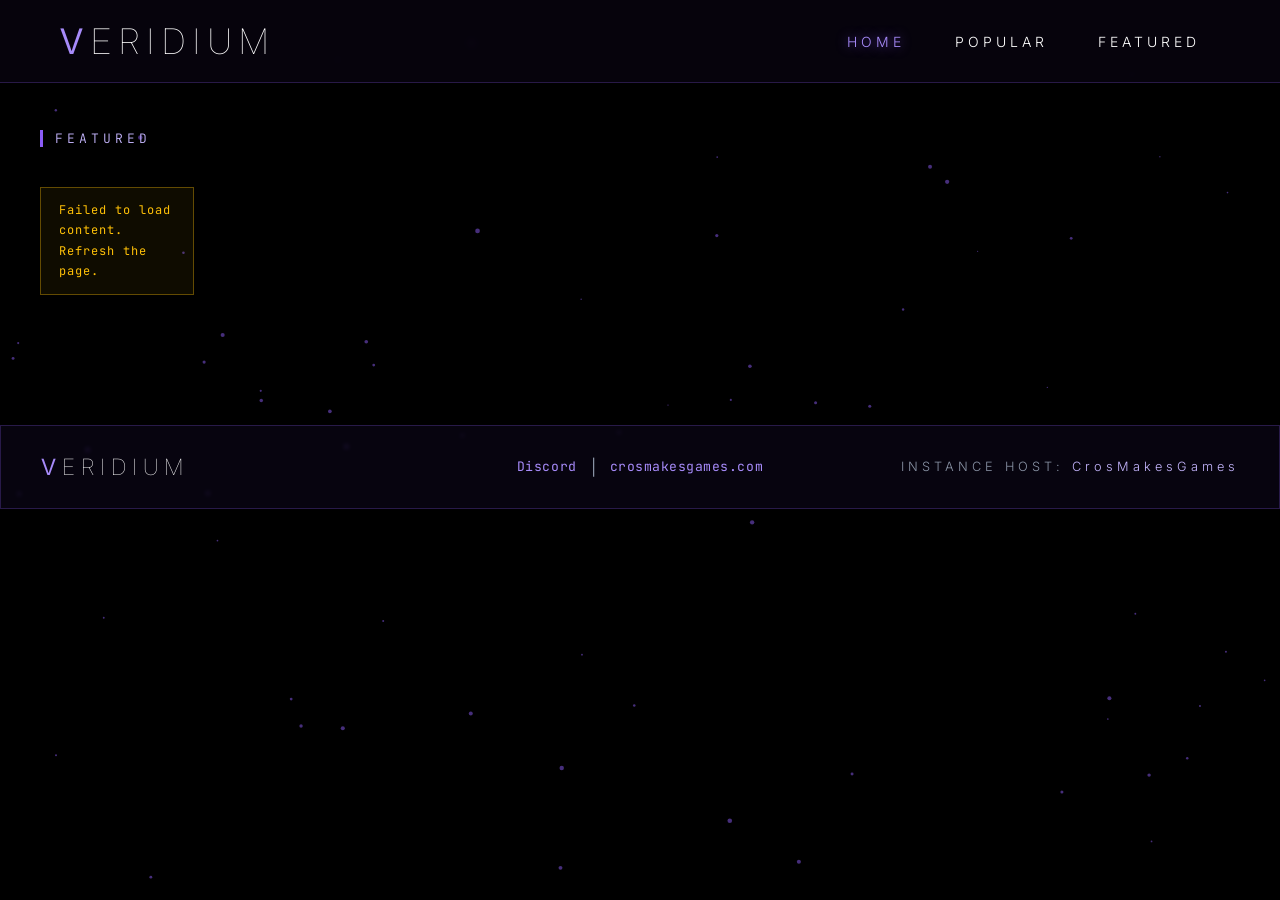
==== index.html @ ff347609 "Add files via upload" ====
<!DOCTYPE html>
<html lang="en">
<head>
    <meta charset="UTF-8" />
    <meta name="viewport" content="width=device-width, initial-scale=1.0">
    <title>Veridium</title>
    <link rel="icon" href="data:image/svg+xml,%3Csvg xmlns='http://www.w3.org/2000/svg' viewBox='0 0 32 32'%3E%3Crect width='32' height='32' fill='%23000'/%3E%3Cpath d='M8 6 L16 26 L24 6 L20 6 L16 17 L12 6 Z' fill='%238B5CF6'/%3E%3C/svg%3E">
    <link href="https://fonts.googleapis.com/css2?family=Inter:wght@100;300;400;600&family=JetBrains+Mono:wght@300;700&display=swap" rel="stylesheet">
    <link rel="stylesheet" href="style.css">
    <script src="instance-host-data.js"></script>
    <script src="servers.js"></script>
</head>
<body data-page="home">

<canvas id="particle-canvas"></canvas>

<div id="site-content">

    <nav class="hud-nav">
        <a class="nav-logo" href="index.html"><span>V</span>ERIDIUM</a>
        <div class="nav-right">
            <a class="nav-item active" href="index.html">HOME</a>
            <a class="nav-item" href="popular.html">POPULAR</a>
            <a class="nav-item" href="featured.html">FEATURED</a>
        </div>
    </nav>

    <div class="content-container">

        <section id="continue-watching-section" class="content-section" style="display:none">
            <h2 class="section-heading">CONTINUE WATCHING</h2>
            <div id="continue-watching-grid" class="tv-grid"></div>
        </section>

        <section id="recommended-section" class="content-section" style="display:none">
            <h2 class="section-heading">RECOMMENDED</h2>
            <div id="recommended-home-grid" class="tv-grid"></div>
        </section>

        <section id="featured-section" class="content-section">
            <h2 class="section-heading">FEATURED</h2>
            <div id="featured-grid" class="tv-grid"></div>
        </section>

    </div>

    <footer class="site-footer">
        <div class="site-footer-inner">
            <div class="site-footer-brand">
                <div class="footer-logo"><span>V</span>ERIDIUM</div>
            </div>
            <div class="site-footer-links" id="footer-links"></div>
            <div class="instance-host">
                INSTANCE HOST: <span>CrosMakesGames</span>
            </div>
        </div>
    </footer>

</div>

<script src="app.js"></script>
</body>
</html>
---- style.css ----
:root {
    --purple: #8B5CF6;
    --purple-rgb: 139, 92, 246;
    --purple-deep: #6D28D9;
    --purple-bright: #A78BFA;
    --purple-neon: #C4B5FD;
    --bg-dark: #000000;
    --text-grey: #8a94a6;
    --warning-gold: #FFC107;
    --panel: rgba(10, 6, 20, 0.75);
    --line: rgba(var(--purple-rgb), 0.25);
}

* { box-sizing: border-box; }

body {
    margin: 0;
    background-color: var(--bg-dark);
    font-family: 'Inter', sans-serif;
    color: white;
    overflow-x: hidden;
    overflow-y: scroll;
    scroll-behavior: smooth;
}

::selection { background: var(--purple); color: #fff; }

#particle-canvas {
    position: fixed;
    top: 0;
    left: 0;
    width: 100%;
    height: 100%;
    z-index: 0;
    pointer-events: none;
}

#site-content { position: relative; z-index: 1; }

.hud-nav {
    display: flex;
    justify-content: space-between;
    align-items: center;
    padding: 20px 60px;
    background: rgba(8, 4, 16, 0.8);
    border-bottom: 1px solid var(--line);
    position: fixed;
    top: 0;
    left: 0;
    right: 0;
    z-index: 100;
    backdrop-filter: blur(5px);
}

.nav-logo {
    font-size: 2.2rem;
    font-weight: 100;
    letter-spacing: 8px;
    text-decoration: none;
    color: white;
    transition: 0.4s ease;
}
.nav-logo span { color: var(--purple-bright); font-weight: 400; }
.nav-logo:hover { text-shadow: 0 0 15px var(--purple); cursor: pointer; }

.nav-right { display: flex; align-items: center; gap: 10px; }

.nav-item {
    text-decoration: none;
    color: white;
    font-size: 14px;
    font-weight: 300;
    letter-spacing: 4px;
    transition: 0.3s;
    padding: 10px 20px;
    cursor: pointer;
}
.nav-item:hover { color: var(--purple-neon); }
.nav-item.active { color: var(--purple-bright); text-shadow: 0 0 12px rgba(var(--purple-rgb), 0.8); }

.content-container {
    max-width: 1400px;
    margin: 130px auto 0;
    padding: 0 40px 40px;
}

.page-title {
    font-weight: 300;
    letter-spacing: 4px;
    border-bottom: 1px solid var(--line);
    padding-bottom: 10px;
    margin-top: 20px;
    text-transform: uppercase;
}

.section-title {
    font-weight: 300;
    letter-spacing: 4px;
    border-bottom: 1px solid var(--line);
    padding-bottom: 10px;
    margin-top: 40px;
    text-transform: uppercase;
    color: white;
}

.hero-banner {
    position: relative;
    min-height: 65vh;
    display: flex;
    align-items: flex-end;
    overflow: hidden;
    border: 1px solid var(--line);
}

.hero-bg {
    position: absolute;
    inset: 0;
    background-size: cover;
    background-position: center top;
    filter: brightness(0.75);
    z-index: 0;
}

.hero-fade {
    position: absolute;
    inset: 0;
    background: linear-gradient(to top, #000 5%, rgba(0,0,0,0.55) 45%, rgba(0,0,0,0.15) 100%);
    z-index: 1;
}

.hero-content {
    position: relative;
    z-index: 2;
    padding: 40px;
    max-width: 720px;
}

.hero-tag {
    color: var(--purple-neon);
    font-family: 'JetBrains Mono', monospace;
    margin-bottom: 5px;
    text-transform: uppercase;
    letter-spacing: 2px;
    font-size: 0.85rem;
}

.hero-title {
    font-size: 3.2rem;
    font-weight: 400;
    margin: 0 0 10px;
    line-height: 1.1;
    text-shadow: 0 2px 20px rgba(0,0,0,0.8);
}

.hero-meta {
    display: flex;
    gap: 15px;
    margin-bottom: 15px;
    font-family: 'JetBrains Mono', monospace;
    font-size: 0.9rem;
    color: var(--text-grey);
}
.hero-meta .gold { color: var(--warning-gold); }

.hero-desc {
    color: #ccc;
    line-height: 1.6;
    margin: 0 0 25px;
    max-width: 640px;
}

.back-link {
    display: inline-block;
    margin-bottom: 20px;
    background: none;
    border: none;
    color: var(--text-grey);
    cursor: pointer;
    font-family: 'Inter', sans-serif;
    font-size: 0.95rem;
    font-weight: 300;
    letter-spacing: 5px;
    text-decoration: none;
    text-transform: uppercase;
    transition: 0.3s;
}
.back-link:hover {
    color: var(--purple-neon);
    letter-spacing: 7px;
}

.btn-action {
    background: var(--purple);
    color: white;
    border: 1px solid var(--purple-bright);
    padding: 12px 32px;
    font-family: 'JetBrains Mono', monospace;
    font-size: 0.85rem;
    letter-spacing: 3px;
    cursor: pointer;
    transition: 0.3s;
    text-decoration: none;
    display: inline-block;
}
.btn-action:hover {
    background: var(--purple-deep);
    box-shadow: 0 0 25px rgba(var(--purple-rgb), 0.55);
    text-shadow: 0 0 8px #fff;
}

.btn-secondary {
    background: rgba(var(--purple-rgb), 0.08);
    color: white;
    border: 1px solid var(--line);
    padding: 8px 16px;
    font-family: 'JetBrains Mono', monospace;
    font-size: 0.72rem;
    letter-spacing: 2px;
    cursor: pointer;
    transition: 0.25s;
}
.btn-secondary:hover {
    border-color: var(--purple-bright);
    color: var(--purple-neon);
    box-shadow: 0 0 12px rgba(var(--purple-rgb), 0.35);
}

.tv-grid {
    display: grid;
    grid-template-columns: repeat(auto-fill, minmax(150px, 1fr));
    gap: 20px;
    margin-top: 20px;
}

.strip-scroll {
    display: grid;
    grid-auto-flow: column;
    grid-auto-columns: 165px;
    gap: 18px;
    overflow-x: auto;
    padding: 10px 2px 18px;
    scrollbar-width: thin;
    scrollbar-color: var(--purple) rgba(255,255,255,0.05);
}
.strip-scroll::-webkit-scrollbar { height: 6px; }
.strip-scroll::-webkit-scrollbar-track { background: rgba(255,255,255,0.05); }
.strip-scroll::-webkit-scrollbar-thumb { background: var(--purple); }

.poster-card {
    display: block;
    position: relative;
    border: 1px solid rgba(var(--purple-rgb), 0.18);
    background: #0a0a0a;
    transition: 0.3s ease;
    text-decoration: none;
    cursor: pointer;
    overflow: hidden;
}

.poster-card img {
    width: 100%;
    aspect-ratio: 2 / 3;
    object-fit: cover;
    display: block;
    transition: transform 0.35s ease;
}

.poster-card::after {
    content: '';
    position: absolute;
    inset: 0;
    background: linear-gradient(to top, rgba(var(--purple-rgb), 0.18), transparent 55%);
    opacity: 0;
    transition: opacity 0.3s ease;
    pointer-events: none;
}

.poster-card:hover {
    border-color: var(--purple-bright);
    box-shadow: 0 0 22px rgba(var(--purple-rgb), 0.45);
    transform: translateY(-4px);
}
.poster-card:hover img { transform: scale(1.06); }
.poster-card:hover::after { opacity: 1; }

.section-title.toned {
    font-size: 1rem;
    color: var(--text-grey);
    letter-spacing: 3px;
    border-bottom: 1px solid rgba(255, 255, 255, 0.07);
    margin-top: 35px;
}

.rec-grid {
    grid-template-columns: repeat(auto-fill, minmax(110px, 1fr));
    gap: 12px;
    margin-top: 15px;
}

.rec-grid .poster-card { border-color: rgba(var(--purple-rgb), 0.1); }

.content-section { margin: 10px 0 30px; }

.section-heading {
    font-family: 'JetBrains Mono', monospace;
    font-size: 13px;
    font-weight: 300;
    letter-spacing: 4px;
    color: var(--purple-neon);
    border-left: 3px solid var(--purple);
    padding-left: 12px;
    margin: 26px 0 16px;
}

.cw-card { position: relative; }

.cw-remove {
    position: absolute;
    top: 6px;
    right: 6px;
    width: 22px;
    height: 22px;
    border: 1px solid rgba(var(--purple-rgb), 0.6);
    background: rgba(0, 0, 0, 0.8);
    color: var(--purple-neon);
    font-family: 'JetBrains Mono', monospace;
    font-size: 11px;
    line-height: 1;
    cursor: pointer;
    opacity: 0;
    transition: opacity 0.2s;
    display: flex;
    align-items: center;
    justify-content: center;
    z-index: 3;
}

.cw-card:hover .cw-remove { opacity: 1; }

.cw-remove:hover { background: var(--purple); color: #ffffff; }

.rec-grid .poster-card:hover {
    box-shadow: 0 0 10px rgba(var(--purple-rgb), 0.25);
    transform: translateY(-2px);
    border-color: rgba(var(--purple-rgb), 0.35);
}

.rec-grid .poster-card:hover::after { opacity: 0; }

.ad-warning {
    border: 1px solid rgba(255, 193, 7, 0.35);
    background: rgba(255, 193, 7, 0.06);
    color: var(--warning-gold);
    font-family: 'JetBrains Mono', monospace;
    font-size: 0.75rem;
    letter-spacing: 1px;
    padding: 12px 18px;
    margin: 20px 0;
    line-height: 1.7;
}
.ad-warning a { color: var(--purple-neon); }

.details-layout {
    display: grid;
    grid-template-columns: 2fr 1fr;
    gap: 30px;
}

.details-layout.movie-layout {
    grid-template-columns: 1fr;
}
.details-layout.movie-layout .video-container {
    padding-top: 56.25%;
    max-height: 80vh;
}

.video-container {
    position: relative;
    width: 100%;
    padding-top: 56.25%;
    background: #000;
    border: 1px solid var(--line);
}

.video-container iframe {
    position: absolute;
    top: 0;
    left: 0;
    width: 100%;
    height: 100%;
    border: 0;
    display: block;
}

.player-buttons {
    display: flex;
    align-items: center;
    gap: 10px;
    flex-wrap: wrap;
    margin-top: 12px;
}

.server-select-wrap {
    display: flex;
    align-items: center;
    gap: 8px;
    margin-left: auto;
}

.server-select-label {
    color: var(--text-grey);
    font-family: 'JetBrains Mono', monospace;
    font-size: 0.62rem;
    letter-spacing: 1.5px;
    white-space: nowrap;
}

.server-select {
    background: #0d0817;
    color: white;
    border: 1px solid var(--line);
    font-family: 'JetBrains Mono', monospace;
    font-size: 0.68rem;
    letter-spacing: 1px;
    padding: 7px 10px;
    cursor: pointer;
    transition: 0.25s;
    max-width: 190px;
}
.server-select option { background: #0d0817; }

.server-select:hover,
.server-select:focus {
    border-color: var(--purple-bright);
    box-shadow: 0 0 8px rgba(var(--purple-rgb), 0.3);
    outline: none;
}

.episode-list-container {
    border: 1px solid var(--line);
    background: var(--panel);
    display: flex;
    flex-direction: column;
    max-height: 640px;
}

.season-header {
    display: flex;
    justify-content: space-between;
    align-items: center;
    padding: 12px 16px;
    border-bottom: 1px solid var(--line);
    font-family: 'JetBrains Mono', monospace;
    letter-spacing: 2px;
    font-size: 0.8rem;
}

.season-select {
    background: #0d0817;
    color: white;
    border: 1px solid var(--purple);
    font-family: 'JetBrains Mono', monospace;
    padding: 6px 10px;
    cursor: pointer;
}
.season-select option { background: #0d0817; }

.episodes-scroll { overflow-y: auto; flex: 1; }

.episode-item {
    display: flex;
    align-items: center;
    gap: 12px;
    padding: 10px 16px;
    cursor: pointer;
    border-bottom: 1px solid rgba(255, 255, 255, 0.05);
    transition: 0.2s;
}
.episode-item:hover { background: rgba(var(--purple-rgb), 0.12); }
.episode-item.active { background: rgba(var(--purple-rgb), 0.2); border-left: 3px solid var(--purple-bright); }

.ep-num {
    font-family: 'JetBrains Mono', monospace;
    color: var(--purple-bright);
    font-size: 0.9rem;
    min-width: 28px;
}
.ep-title {
    font-size: 0.82rem;
    color: #ccc;
    white-space: nowrap;
    overflow: hidden;
    text-overflow: ellipsis;
}

.show-info { margin-top: 30px; }
.show-type-tag {
    color: var(--purple-bright);
    font-family: 'JetBrains Mono', monospace;
    letter-spacing: 2px;
    margin-bottom: 5px;
    text-transform: uppercase;
    font-size: 0.8rem;
}
.show-title { font-size: 2.6rem; font-weight: 400; margin: 0 0 8px; line-height: 1.15; }
.show-meta {
    display: flex;
    gap: 20px;
    color: var(--text-grey);
    margin: 10px 0;
    font-family: 'JetBrains Mono', monospace;
    font-size: 0.85rem;
}
.show-meta .gold { color: var(--warning-gold); }
.show-desc { color: #ccc; line-height: 1.7; max-width: 900px; margin-top: 12px; }

.site-footer {
    margin: 40px 0 0;
    width: 100%;
    border: 1px solid var(--line);
    background: var(--panel);
    backdrop-filter: blur(2px);
}

.site-footer-inner {
    min-height: 82px;
    padding: 14px 40px;
    display: grid;
    grid-template-columns: 1fr auto 1fr;
    align-items: center;
    gap: 18px;
}

.site-footer-brand {
    display: flex;
    align-items: center;
    gap: 12px;
    justify-self: start;
}

.footer-logo {
    font-size: 1.4rem;
    font-weight: 100;
    letter-spacing: 6px;
    color: white;
}
.footer-logo span { color: var(--purple-bright); font-weight: 400; }

.site-footer-links {
    display: flex;
    align-items: center;
    gap: 14px;
    flex-wrap: wrap;
    justify-self: center;
}

.site-footer-links a {
    color: var(--purple-bright);
    text-decoration: none;
    font-family: 'JetBrains Mono', monospace;
    font-size: 0.82rem;
    letter-spacing: 0.04em;
}
.site-footer-links a:hover { color: var(--purple-neon); }
.site-footer-links .sep { color: var(--text-grey); }

.instance-host {
    justify-self: end;
    text-align: right;
    font-family: 'Inter', sans-serif;
    font-size: 0.8rem;
    font-weight: 300;
    color: var(--text-grey);
    letter-spacing: 4px;
}
.instance-host span { color: var(--purple-neon); }

.instance-host.instance-host-link { cursor: pointer; }

.instance-host.instance-host-link:hover span {
    text-shadow: 0 0 10px rgba(var(--purple-rgb), 0.8);
}

.instance-host.instance-host-link:hover {
    color: var(--purple-bright);
}

@media (max-width: 900px) {
    .details-layout { grid-template-columns: 1fr; }
    .hud-nav { padding: 15px 20px; }
    .nav-right { padding-right: 0; }
    .nav-item { padding: 8px 10px; letter-spacing: 2px; }
    .content-container { padding: 0 20px 30px; margin-top: 110px; }
    .hero-title { font-size: 2.2rem; }
    .show-title { font-size: 1.8rem; }
    .site-footer-inner { grid-template-columns: 1fr; padding: 14px 20px; justify-items: center; row-gap: 10px; }
    .site-footer-brand, .site-footer-links, .instance-host { justify-self: center; text-align: center; }
}
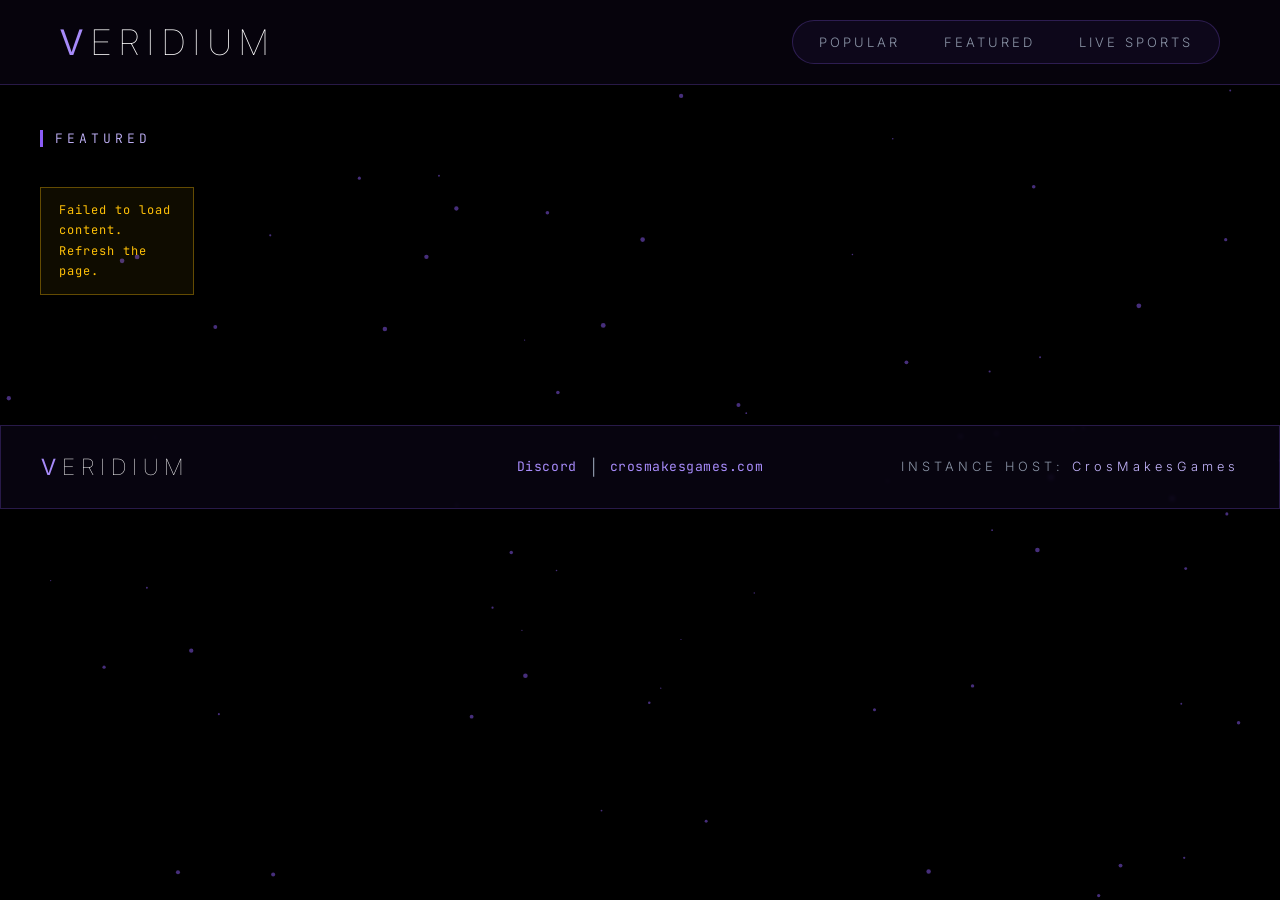
==== commit 74380997: "veridium 1.0.0" ====
--- a/index.html
+++ b/index.html
@@ -18,14 +18,12 @@
 
     <nav class="hud-nav">
         <a class="nav-logo" href="index.html"><span>V</span>ERIDIUM</a>
-        <div class="nav-right">
-            <a class="nav-item active" href="index.html">HOME</a>
-            <a class="nav-item" href="popular.html">POPULAR</a>
-            <a class="nav-item" href="featured.html">FEATURED</a>
-        </div>
+        <div class="nav-right" id="nav-right"></div>
     </nav>
 
     <div class="content-container">
+
+        <div id="hero-container"></div>
 
         <section id="continue-watching-section" class="content-section" style="display:none">
             <h2 class="section-heading">CONTINUE WATCHING</h2>
--- a/style.css
+++ b/style.css
@@ -66,6 +66,52 @@
 
 .nav-right { display: flex; align-items: center; gap: 10px; }
 
+/* Bubble navbar: links sit inside a track with a sliding highlight pill. */
+.nav-right { position: relative; }
+
+.nav-bubble {
+    position: relative;
+    display: flex;
+    align-items: center;
+    height: 44px;
+    padding: 4px;
+    border-radius: 999px;
+    border: 1px solid var(--line);
+    background: rgba(var(--purple-rgb), 0.06);
+}
+
+.nav-bubble-indicator {
+    position: absolute;
+    top: 4px;
+    left: 0;
+    height: calc(100% - 8px);
+    border-radius: 999px;
+    background: rgba(var(--purple-rgb), 0.22);
+    border: 1px solid rgba(var(--purple-rgb), 0.55);
+    box-shadow: 0 0 18px rgba(var(--purple-rgb), 0.35), inset 0 0 12px rgba(var(--purple-rgb), 0.25);
+    transition: transform 0.35s cubic-bezier(0.4, 0, 0.2, 1), width 0.35s cubic-bezier(0.4, 0, 0.2, 1);
+    pointer-events: none;
+    z-index: 0;
+    opacity: 0;
+}
+
+.nav-bubble-indicator.visible { opacity: 1; }
+
+.nav-bubble .nav-item {
+    position: relative;
+    z-index: 1;
+    padding: 8px 22px;
+    border-radius: 999px;
+    font-size: 13px;
+    letter-spacing: 3px;
+    color: var(--text-grey);
+    white-space: nowrap;
+}
+
+.nav-bubble .nav-item:hover { color: white; }
+.nav-bubble .nav-item.active { color: var(--purple-neon); text-shadow: 0 0 12px rgba(var(--purple-rgb), 0.8); }
+
+
 .nav-item {
     text-decoration: none;
     color: white;
@@ -597,3 +643,89 @@
     .site-footer-inner { grid-template-columns: 1fr; padding: 14px 20px; justify-items: center; row-gap: 10px; }
     .site-footer-brand, .site-footer-links, .instance-host { justify-self: center; text-align: center; }
 }
+
+
+/* ============ LIVE SPORTS ============ */
+
+.sport-match-list { display: flex; flex-direction: column; gap: 10px; }
+
+.match-row {
+    display: flex;
+    align-items: center;
+    gap: 12px;
+    padding: 12px 14px;
+    border: 1px solid var(--line);
+    border-radius: 10px;
+    background: rgba(var(--purple-rgb), 0.05);
+    cursor: pointer;
+    transition: border-color 0.25s, background 0.25s;
+}
+
+.match-row:hover { border-color: var(--purple); background: rgba(var(--purple-rgb), 0.12); }
+.match-row.active { border-color: var(--purple-bright); background: rgba(var(--purple-rgb), 0.16); }
+
+.match-teams { flex: 1; min-width: 0; }
+
+.match-team-line {
+    display: flex;
+    align-items: center;
+    gap: 8px;
+    font-size: 0.92rem;
+    color: #e5e5e5;
+    white-space: nowrap;
+    overflow: hidden;
+    text-overflow: ellipsis;
+}
+
+.match-team-line img { width: 22px; height: 22px; object-fit: contain; flex-shrink: 0; }
+
+.match-time {
+    font-family: 'JetBrains Mono', monospace;
+    font-size: 0.78rem;
+    color: var(--text-grey);
+    text-align: right;
+    line-height: 1.5;
+    flex-shrink: 0;
+}
+
+.match-live-dot {
+    display: inline-block;
+    width: 8px;
+    height: 8px;
+    border-radius: 50%;
+    background: #ff3b3b;
+    box-shadow: 0 0 8px #ff3b3b;
+    margin-right: 6px;
+    animation: livePulse 1.6s infinite;
+}
+
+@keyframes livePulse {
+    0%, 100% { opacity: 1; }
+    50% { opacity: 0.35; }
+}
+
+.match-row.is-live .match-time { color: #ff6b6b; }
+
+.ls-match-info { margin-top: 25px; }
+
+.ls-match-headline {
+    display: flex;
+    align-items: center;
+    gap: 14px;
+    flex-wrap: wrap;
+}
+
+.ls-match-headline img { width: 40px; height: 40px; object-fit: contain; }
+
+.ls-match-title { margin: 0; font-size: 1.6rem; font-weight: 400; letter-spacing: 1px; }
+
+.ls-match-meta {
+    font-family: 'JetBrains Mono', monospace;
+    font-size: 0.85rem;
+    color: var(--text-grey);
+    margin-top: 8px;
+}
+
+@media (max-width: 900px) {
+    .nav-bubble .nav-item { padding: 8px 14px; letter-spacing: 2px; }
+}
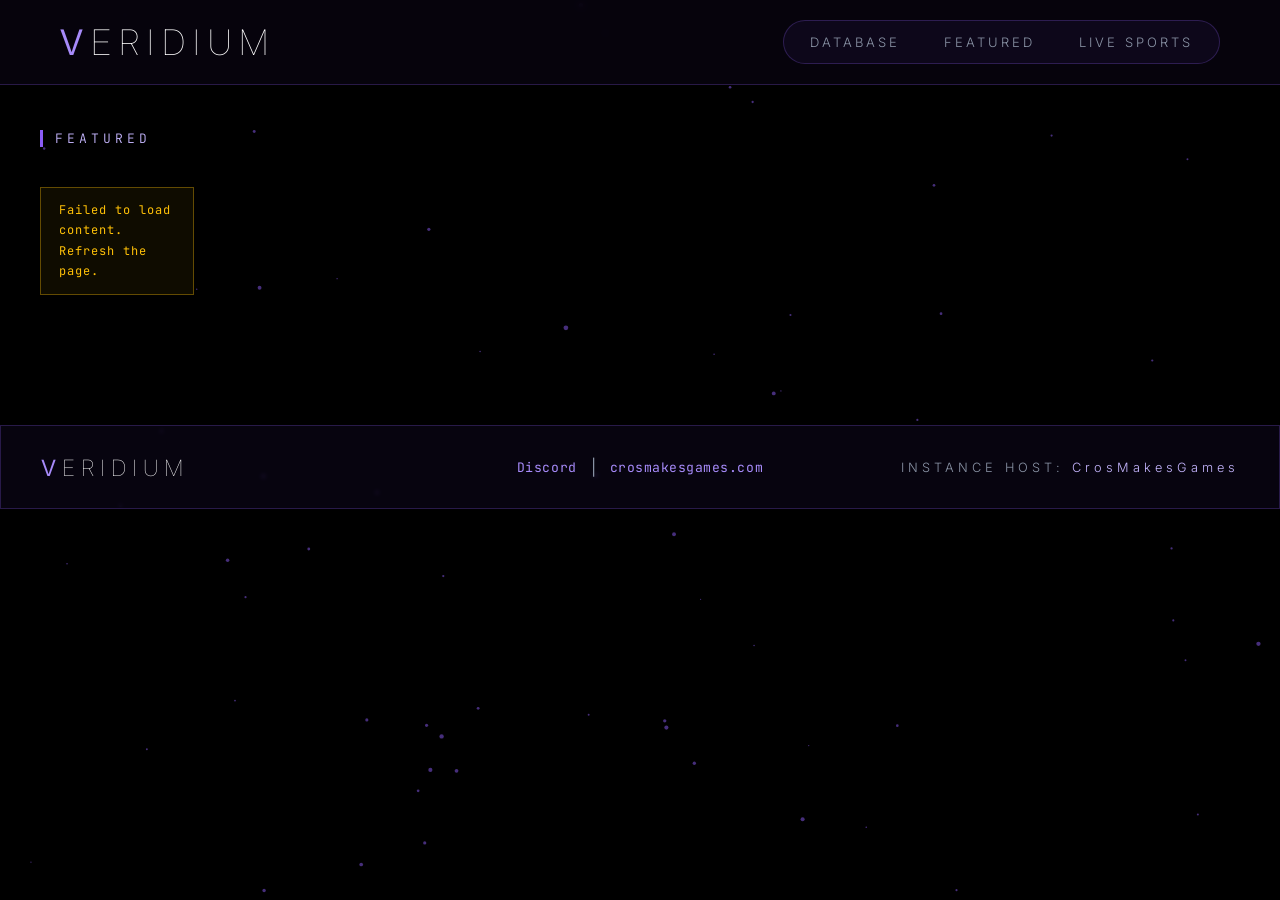
==== commit 0032fe70: "veridiumfix2" ====
--- a/index.html
+++ b/index.html
@@ -26,12 +26,18 @@
         <div id="hero-container"></div>
 
         <section id="continue-watching-section" class="content-section" style="display:none">
-            <h2 class="section-heading">CONTINUE WATCHING</h2>
+            <div class="section-head">
+                <h2 class="section-heading">CONTINUE WATCHING</h2>
+                <div class="section-pager" id="cw-pager"></div>
+            </div>
             <div id="continue-watching-grid" class="tv-grid"></div>
         </section>
 
         <section id="recommended-section" class="content-section" style="display:none">
-            <h2 class="section-heading">RECOMMENDED</h2>
+            <div class="section-head">
+                <h2 class="section-heading">RECOMMENDED</h2>
+                <div class="section-pager" id="rec-pager"></div>
+            </div>
             <div id="recommended-home-grid" class="tv-grid"></div>
         </section>
 
--- a/style.css
+++ b/style.css
@@ -693,15 +693,8 @@
     width: 8px;
     height: 8px;
     border-radius: 50%;
-    background: #ff3b3b;
-    box-shadow: 0 0 8px #ff3b3b;
+    background: #8B0000;
     margin-right: 6px;
-    animation: livePulse 1.6s infinite;
-}
-
-@keyframes livePulse {
-    0%, 100% { opacity: 1; }
-    50% { opacity: 0.35; }
 }
 
 .match-row.is-live .match-time { color: #ff6b6b; }
@@ -729,3 +722,87 @@
 @media (max-width: 900px) {
     .nav-bubble .nav-item { padding: 8px 14px; letter-spacing: 2px; }
 }
+
+/* ============ Database search bar ============ */
+.db-search {
+    position: relative;
+    margin-top: 24px;
+}
+
+.db-search input {
+    width: 100%;
+    box-sizing: border-box;
+    background: rgba(0, 0, 0, 0.5);
+    border: 1px solid var(--line);
+    color: white;
+    font-family: 'JetBrains Mono', monospace;
+    font-size: 0.9rem;
+    letter-spacing: 1px;
+    padding: 14px 18px;
+    outline: none;
+    transition: border-color 0.3s ease, box-shadow 0.3s ease;
+}
+
+.db-search input:focus {
+    border-color: var(--purple);
+    box-shadow: 0 0 18px rgba(var(--purple-rgb), 0.25);
+}
+
+.db-search input::placeholder {
+    color: rgba(255, 255, 255, 0.35);
+}
+
+#db-status { margin-top: 28px; }
+
+/* ============ Section pagers (< >) ============ */
+.section-head {
+    display: flex;
+    justify-content: space-between;
+    align-items: center;
+    margin: 26px 0 16px;
+}
+
+.section-head .section-heading { margin: 0; }
+
+.section-pager {
+    display: flex;
+    gap: 8px;
+}
+
+.pager-btn {
+    min-width: 34px;
+    height: 34px;
+    padding: 0 10px;
+    display: flex;
+    align-items: center;
+    justify-content: center;
+    border: 1px solid var(--line);
+    background: rgba(0, 0, 0, 0.5);
+    color: white;
+    font-family: 'JetBrains Mono', monospace;
+    font-size: 0.95rem;
+    cursor: pointer;
+    user-select: none;
+    transition: border-color 0.3s ease, color 0.3s ease;
+}
+
+.pager-btn:hover:not(.disabled) {
+    border-color: var(--purple);
+    color: var(--purple-bright);
+}
+
+.pager-btn.disabled {
+    opacity: 0.25;
+    cursor: default;
+}
+
+/* Database cards without TMDB art (or with a broken image) show the title and year. */
+.db-poster-card { aspect-ratio: 2 / 3; }
+.db-poster-card img { position: relative; z-index: 1; height: 100%; aspect-ratio: auto; }
+.db-poster-missing {
+    position: absolute; inset: 0; display: flex; flex-direction: column;
+    justify-content: center; align-items: center; gap: 10px; padding: 12px;
+    text-align: center; overflow-wrap: anywhere; color: var(--purple-neon);
+    font-family: 'JetBrains Mono', monospace; font-size: 0.85rem;
+}
+.db-poster-missing small { color: var(--text-grey); font-size: 0.75rem; }
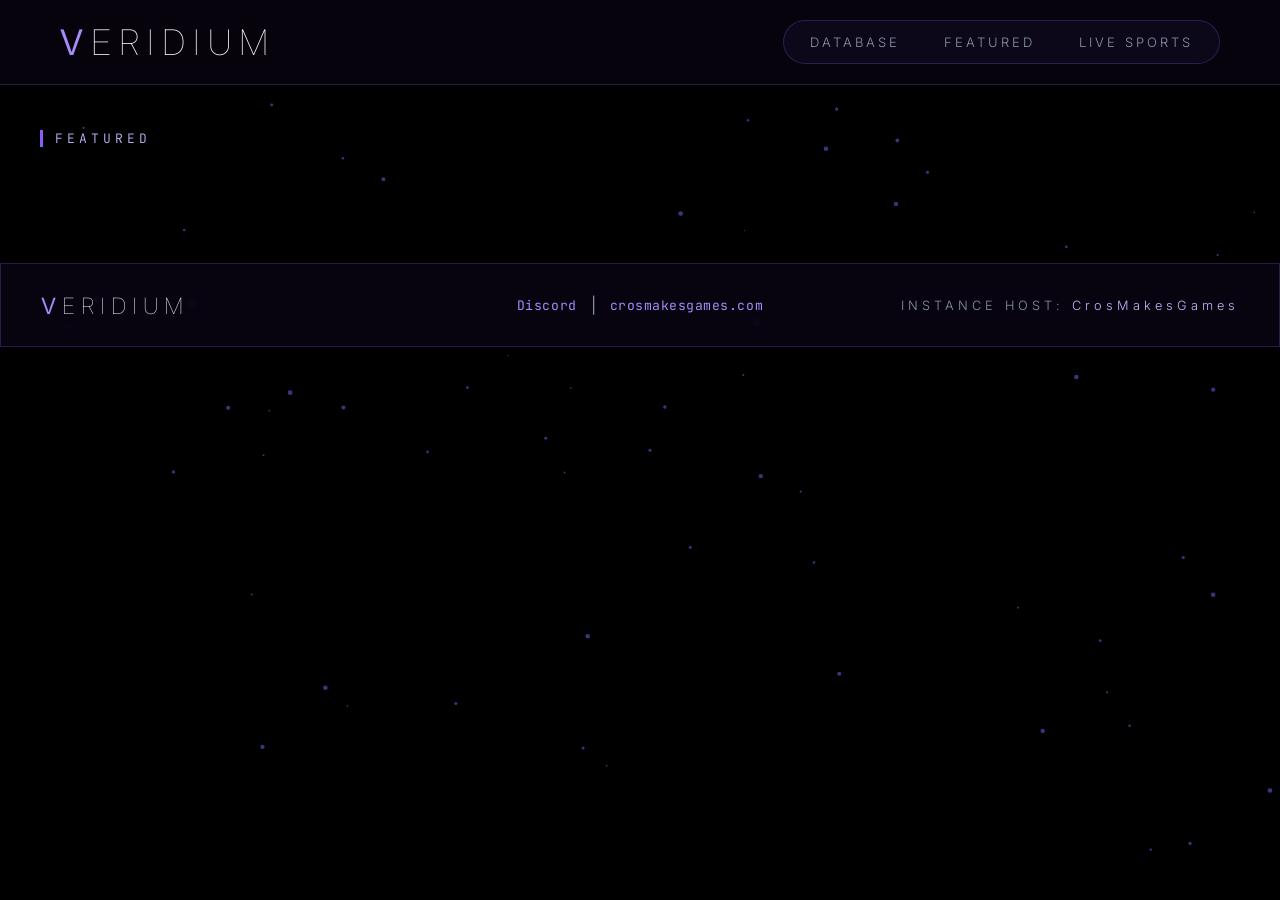
==== commit 6d5db5e6: "Add files via upload" ====
--- a/index.html
+++ b/index.html
@@ -2,7 +2,8 @@
 <html lang="en">
 <head>
     <meta charset="UTF-8" />
-    <meta name="viewport" content="width=device-width, initial-scale=1.0">
+    <meta name="viewport" content="width=device-width, initial-scale=1.0, viewport-fit=cover">
+    <meta name="theme-color" content="#0b0614">
     <title>Veridium</title>
     <link rel="icon" href="data:image/svg+xml,%3Csvg xmlns='http://www.w3.org/2000/svg' viewBox='0 0 32 32'%3E%3Crect width='32' height='32' fill='%23000'/%3E%3Cpath d='M8 6 L16 26 L24 6 L20 6 L16 17 L12 6 Z' fill='%238B5CF6'/%3E%3C/svg%3E">
     <link href="https://fonts.googleapis.com/css2?family=Inter:wght@100;300;400;600&family=JetBrains+Mono:wght@300;700&display=swap" rel="stylesheet">
--- a/style.css
+++ b/style.css
@@ -806,3 +806,370 @@
     font-family: 'JetBrains Mono', monospace; font-size: 0.85rem;
 }
 .db-poster-missing small { color: var(--text-grey); font-size: 0.75rem; }
+
+/* The currently open title inside a collection grid keeps a steady accent border. */
+.rec-grid .poster-card.current {
+    border-color: var(--purple-bright);
+    box-shadow: 0 0 16px rgba(var(--purple-rgb), 0.35);
+}
+
+/* Super Featured carousel: slide + round indicators below the hero. */
+/* Super Featured carousel: the track swipes horizontally between slides. */
+.hero-slide { width: 100%; overflow: hidden; }
+.hero-track {
+    display: flex;
+    width: 100%;
+    transition: transform 0.65s cubic-bezier(0.22, 1, 0.36, 1);
+    will-change: transform;
+}
+/* Each cell is one FULL-WIDTH slide; the right margin is the visible
+   space between slides. Percentage margins resolve against the track
+   width, so the banners keep their full size and the swipe math stays
+   exact: one step = 100% + 1.5% (see goToHero). */
+.hero-cell {
+    flex: 0 0 100%;
+    min-width: 100%;
+    margin-right: 1.5%;
+}
+
+/* NEXT EPISODE sits in the season header, just left of the season dropdown. */
+.next-episode-btn { padding: 6px 14px; margin-left: auto; margin-right: 10px; }
+.hero-dots {
+    display: flex;
+    justify-content: center;
+    gap: 10px;
+    padding: 14px 0 6px;
+}
+.hero-dot {
+    width: 11px;
+    height: 11px;
+    border-radius: 50%;
+    border: 1px solid var(--purple-bright);
+    background: transparent;
+    padding: 0;
+    cursor: pointer;
+    transition: background 0.25s ease, box-shadow 0.25s ease;
+}
+.hero-dot.active {
+    background: var(--purple-bright);
+    box-shadow: 0 0 8px rgba(var(--purple-rgb), 0.6);
+}
+.hero-dot:hover { background: rgba(var(--purple-rgb), 0.5); }
+
+/* ============ UPCOMING TITLES ============ */
+
+/* Greyed out but still clickable poster cards. */
+.poster-card.poster-upcoming { border-color: rgba(255, 255, 255, 0.10); }
+.poster-card.poster-upcoming img {
+    filter: grayscale(0.85) brightness(0.62);
+    opacity: 0.55;
+}
+.poster-card.poster-upcoming::after {
+    background: linear-gradient(to top, rgba(0, 0, 0, 0.6), transparent 55%);
+    opacity: 0.75;
+}
+.poster-card.poster-upcoming:hover { border-color: rgba(255, 255, 255, 0.22); }
+.poster-card.poster-upcoming:hover img {
+    filter: grayscale(0.7) brightness(0.72);
+    opacity: 0.7;
+    transform: scale(1.02);
+}
+.poster-upcoming-badge {
+    position: absolute;
+    top: 8px;
+    left: 8px;
+    z-index: 3;
+    padding: 3px 7px;
+    background: rgba(10, 6, 20, 0.88);
+    border: 1px solid rgba(255, 255, 255, 0.25);
+    color: #c9c9c9;
+    font-family: 'JetBrains Mono', monospace;
+    font-size: 9px;
+    letter-spacing: 1.5px;
+    pointer-events: none;
+}
+
+/* Greyed hero + button for upcoming featured titles. */
+.hero-banner.hero-upcoming .hero-bg { filter: grayscale(1) brightness(0.45); }
+.btn-action.btn-upcoming {
+    background: rgba(255, 255, 255, 0.08);
+    border: 1px solid rgba(255, 255, 255, 0.3);
+    color: #b9b9b9;
+}
+
+/* The upcoming "player": greyed out and unclickable instead of an iframe. */
+.video-container.upcoming-container {
+    pointer-events: none;
+    user-select: none;
+    border: 1px solid rgba(255, 255, 255, 0.12);
+}
+.upcoming-container .upcoming-bg {
+    position: absolute;
+    inset: 0;
+    background-size: cover;
+    background-position: center;
+    filter: grayscale(1) brightness(0.35);
+}
+.upcoming-container .upcoming-fade {
+    position: absolute;
+    inset: 0;
+    background: linear-gradient(to top, rgba(0, 0, 0, 0.92) 20%, rgba(0, 0, 0, 0.55));
+}
+.upcoming-panel {
+    position: absolute;
+    inset: 0;
+    display: flex;
+    flex-direction: column;
+    align-items: center;
+    justify-content: center;
+    text-align: center;
+    padding: 24px 20px;
+    pointer-events: none;
+}
+.upcoming-label {
+    font-family: 'JetBrains Mono', monospace;
+    font-weight: 700;
+    font-size: clamp(22px, 4.5vw, 40px);
+    letter-spacing: 0.35em;
+    text-indent: 0.35em;
+    color: #e0e0e0;
+    border: 2px solid rgba(255, 255, 255, 0.35);
+    padding: 10px 18px;
+    opacity: 0.92;
+    filter: grayscale(1);
+}
+.upcoming-date {
+    margin-top: 16px;
+    font-family: 'JetBrains Mono', monospace;
+    font-size: 13px;
+    letter-spacing: 2px;
+    color: #bdbdbd;
+}
+.upcoming-countdown {
+    margin-top: 12px;
+    font-family: 'JetBrains Mono', monospace;
+    font-size: 12px;
+    letter-spacing: 1px;
+    color: var(--warning-gold);
+    border: 1px solid rgba(255, 193, 7, 0.4);
+    padding: 4px 10px;
+}
+.upcoming-status {
+    margin-top: 12px;
+    font-family: 'JetBrains Mono', monospace;
+    font-size: 11px;
+    letter-spacing: 1.5px;
+    color: #8f8f8f;
+}
+.upcoming-ep {
+    margin-top: 10px;
+    font-family: 'JetBrains Mono', monospace;
+    font-size: 11px;
+    letter-spacing: 1px;
+    color: #a3a3a3;
+    max-width: 90%;
+}
+.upcoming-note {
+    margin-top: 18px;
+    font-family: 'Inter', sans-serif;
+    font-size: 12px;
+    color: #8a8a8a;
+    max-width: 460px;
+    line-height: 1.5;
+}
+
+@media (max-width: 900px) {
+    .upcoming-label {
+        font-size: 18px;
+        padding: 6px 12px;
+        letter-spacing: 0.25em;
+        text-indent: 0.25em;
+    }
+    .upcoming-date { font-size: 11px; margin-top: 10px; letter-spacing: 1px; }
+    .upcoming-countdown { margin-top: 8px; font-size: 10px; }
+    .upcoming-status, .upcoming-note { display: none; }
+    .upcoming-ep { font-size: 10px; }
+}
+
+/* Unaired episodes in the episode selector: greyed out, unclickable. */
+.episode-item.episode-upcoming {
+    opacity: 0.45;
+    filter: grayscale(0.85);
+    cursor: default;
+    pointer-events: none;
+}
+.ep-upcoming-tag {
+    color: #8f8f8f;
+    font-size: 0.9em;
+    letter-spacing: 1px;
+}
+
+
+/* ================================================================
+   MOBILE / PHONE EXPERIENCE
+   Phone-first pass: the navbar stacks into two compact rows, grids
+   go 3-per-row, every tap target grows to 44px, the player page
+   stacks cleanly, and iOS quirks (zoom-on-focus, tap highlights)
+   are handled.
+   ================================================================ */
+
+html { -webkit-text-size-adjust: 100%; }
+body { -webkit-tap-highlight-color: rgba(139, 92, 246, 0.15); }
+
+/* On touch devices the hover lift feels broken - keep taps feeling native. */
+@media (hover: none) {
+    .poster-card:hover,
+    .rec-grid .poster-card:hover { transform: none; box-shadow: none; }
+    .poster-card:hover img { transform: none; }
+    .pager-btn:hover:not(.disabled) { border-color: var(--line); color: white; }
+}
+
+/* ---- Tablet refinements (<=900px, on top of the earlier block) ---- */
+@media (max-width: 900px) {
+    .content-container { margin-top: 122px; }
+    .hero-banner { min-height: 58vh; }
+    .hero-content { padding: 28px 24px; }
+    .tv-grid { grid-template-columns: repeat(auto-fill, minmax(125px, 1fr)); gap: 14px; }
+    .episode-list-container { max-height: 520px; }
+    .show-meta { flex-wrap: wrap; row-gap: 6px; }
+}
+
+/* ---- Phones (<=640px) ---- */
+@media (max-width: 640px) {
+
+    /* Navbar: logo on top, the bubble of links becomes a full-width
+       segmented bar underneath. Still fixed, still the HUD look. */
+    .hud-nav {
+        flex-direction: column;
+        align-items: center;
+        justify-content: flex-start;
+        gap: 10px;
+        padding: 12px 14px;
+    }
+    .nav-logo { font-size: 1.35rem; letter-spacing: 5px; }
+    .nav-right { width: 100%; justify-content: center; }
+    .nav-bubble {
+        width: 100%;
+        height: 42px;
+        justify-content: center;
+    }
+    .nav-bubble .nav-item {
+        flex: 1 1 0;
+        text-align: center;
+        font-size: 11px;
+        letter-spacing: 1px;
+        padding: 11px 6px;
+    }
+    .content-container { margin-top: 128px; padding: 0 14px 26px; }
+
+    /* Hero */
+    .hero-banner { min-height: 54vh; border: none; }
+    .hero-content { padding: 20px 18px; max-width: 100%; }
+    .hero-title { font-size: 1.7rem; }
+    .hero-meta { flex-wrap: wrap; gap: 6px 14px; font-size: 0.78rem; }
+    .hero-desc { font-size: 0.85rem; line-height: 1.55; margin-bottom: 18px; }
+    .btn-action { padding: 13px 26px; font-size: 0.78rem; }
+
+    /* Grids: 3 posters per row with room to breathe */
+    .tv-grid { grid-template-columns: repeat(3, 1fr); gap: 10px; }
+    .rec-grid { grid-template-columns: repeat(3, 1fr); gap: 10px; }
+    .strip-scroll { grid-auto-columns: 130px; gap: 12px; }
+
+    /* Continue Watching: the remove X has no hover on touch - always show it */
+    .cw-remove { opacity: 1; width: 26px; height: 26px; font-size: 12px; }
+
+    /* Cards */
+    .db-poster-missing { font-size: 0.72rem; }
+
+    /* ---- Player page ---- */
+    .back-link { letter-spacing: 3px; margin-bottom: 12px; }
+    .ad-warning { font-size: 0.68rem; padding: 10px 12px; line-height: 1.6; margin: 14px 0; }
+    .details-layout { gap: 18px; }
+    .details-layout.movie-layout .video-container { max-height: none; }
+
+    /* Player controls: 2-up buttons with full-width tap rows, then
+       the server picker as its own full-width row. */
+    .player-buttons { gap: 8px; }
+    .player-buttons .btn-secondary {
+        flex: 1 1 calc(50% - 8px);
+        min-height: 44px;
+        padding: 11px 8px;
+        font-size: 0.68rem;
+    }
+    .server-select-wrap {
+        flex: 1 1 100%;
+        margin-left: 0;
+        width: 100%;
+        gap: 10px;
+    }
+    .server-select-label { font-size: 0.6rem; }
+    .server-select {
+        flex: 1;
+        max-width: 100%;
+        min-height: 44px;
+        padding: 10px 12px;
+        font-size: 0.72rem;
+    }
+
+    /* Episode list under the player */
+    .episode-list-container { max-height: 400px; }
+    .season-header {
+        flex-wrap: wrap;
+        gap: 8px;
+        padding: 10px 12px;
+        font-size: 0.72rem;
+    }
+    .season-header > span { flex: 1 1 100%; }
+    .season-header .btn-secondary,
+    .season-select { min-height: 40px; }
+    .next-episode-btn { margin-left: 0; flex: 1 1 auto; }
+    .season-select { flex: 0 1 auto; }
+    .episode-item { padding: 11px 12px; }
+    .ep-title { font-size: 0.8rem; }
+
+    /* Show info */
+    .show-info { margin-top: 20px; }
+    .show-title { font-size: 1.45rem; }
+    .show-type-tag { font-size: 0.72rem; }
+    .show-meta { gap: 6px 16px; font-size: 0.75rem; }
+    .show-desc { font-size: 0.86rem; line-height: 1.6; }
+
+    /* Section titles / pagers */
+    .page-title, .section-title { font-size: 1.05rem; letter-spacing: 3px; }
+    .section-title.toned { font-size: 0.82rem; }
+    .section-head { margin: 20px 0 12px; }
+
+    /* Database search: 16px inputs stop iOS from zooming on focus */
+    .db-search { margin-top: 16px; }
+    .db-search input { font-size: 16px; padding: 13px 14px; }
+
+    /* Footer */
+    .site-footer { margin-top: 28px; }
+    .site-footer-inner { padding: 14px; row-gap: 8px; }
+    .footer-logo { font-size: 1.05rem; letter-spacing: 4px; }
+    .instance-host { letter-spacing: 2px; font-size: 0.7rem; text-align: center; }
+    .site-footer-links { gap: 10px; }
+
+    /* Live sports */
+    .match-row { padding: 12px; gap: 10px; }
+    .match-time { font-size: 0.7rem; }
+    .ls-match-title { font-size: 1.15rem; }
+    .ls-match-headline img { width: 30px; height: 30px; }
+
+    /* Upcoming panel on phones */
+    .video-container.upcoming-container { padding-top: 62%; }
+}
+
+/* ---- Small phones (<=380px) ---- */
+@media (max-width: 380px) {
+    .nav-bubble .nav-item { font-size: 10px; letter-spacing: 0.5px; }
+    .hero-title { font-size: 1.45rem; }
+    .tv-grid, .rec-grid { grid-template-columns: repeat(2, 1fr); }
+    .content-container { margin-top: 124px; padding: 0 12px 24px; }
+}
+
+/* Respect iPhone notches / Android gesture bars when the site is
+   added to the home screen or runs full-screen. */
+@supports (padding: env(safe-area-inset-bottom)) {
+    .site-footer { margin-bottom: env(safe-area-inset-bottom); }
+    .content-container { padding-bottom: max(26px, calc(env(safe-area-inset-bottom) + 12px)); }
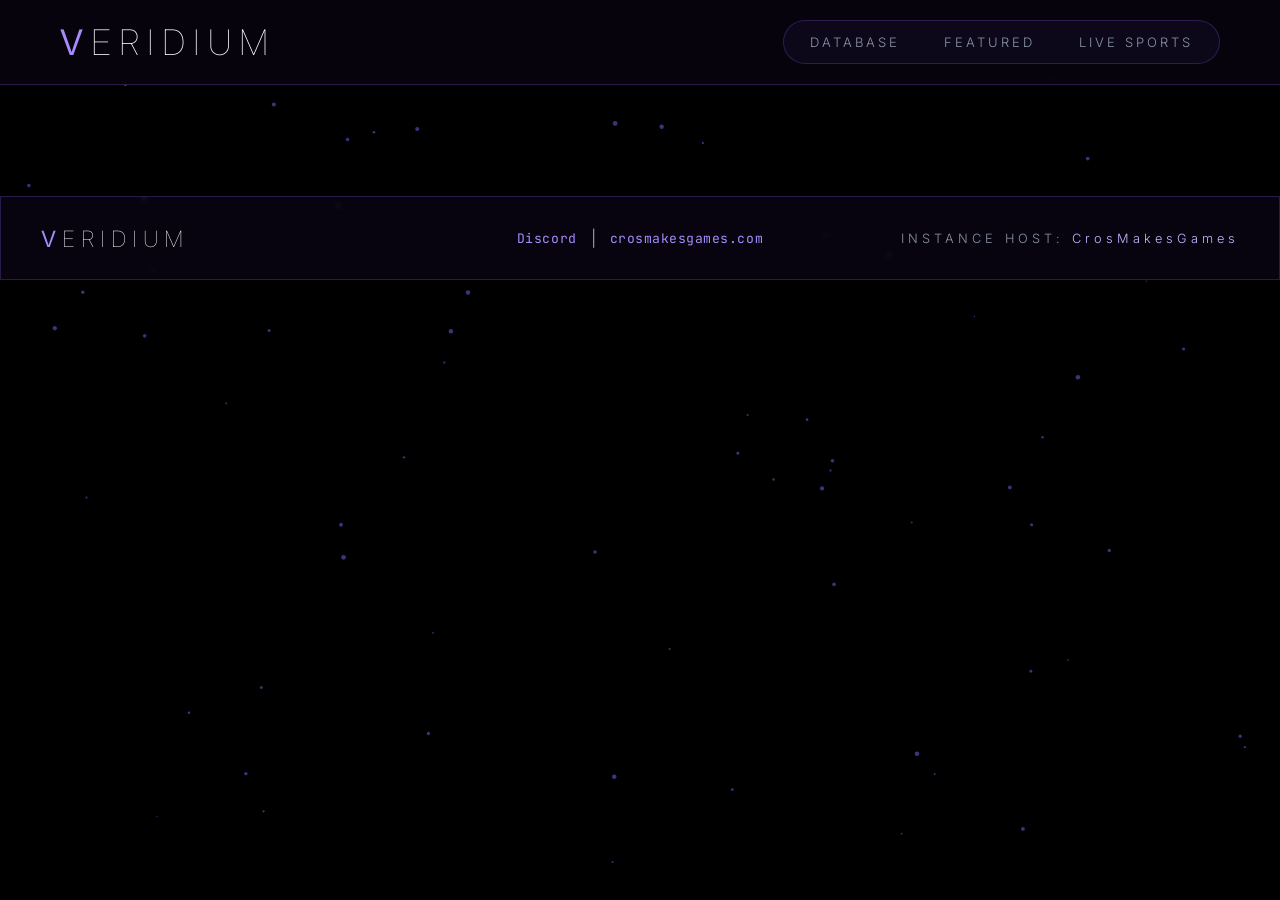
==== commit dad05285: "instance customizability update" ====
--- a/index.html
+++ b/index.html
@@ -24,28 +24,8 @@
 
     <div class="content-container">
 
-        <div id="hero-container"></div>
-
-        <section id="continue-watching-section" class="content-section" style="display:none">
-            <div class="section-head">
-                <h2 class="section-heading">CONTINUE WATCHING</h2>
-                <div class="section-pager" id="cw-pager"></div>
-            </div>
-            <div id="continue-watching-grid" class="tv-grid"></div>
-        </section>
-
-        <section id="recommended-section" class="content-section" style="display:none">
-            <div class="section-head">
-                <h2 class="section-heading">RECOMMENDED</h2>
-                <div class="section-pager" id="rec-pager"></div>
-            </div>
-            <div id="recommended-home-grid" class="tv-grid"></div>
-        </section>
-
-        <section id="featured-section" class="content-section">
-            <h2 class="section-heading">FEATURED</h2>
-            <div id="featured-grid" class="tv-grid"></div>
-        </section>
+        <!-- Built from layout.conf by app.js: hero, rows, groups, strips. -->
+        <div id="home-layout"></div>
 
     </div>
 
--- a/style.css
+++ b/style.css
@@ -1173,3 +1173,92 @@
 @supports (padding: env(safe-area-inset-bottom)) {
     .site-footer { margin-bottom: env(safe-area-inset-bottom); }
     .content-container { padding-bottom: max(26px, calc(env(safe-area-inset-bottom) + 12px)); }
+
+
+/* ================================================================
+   POSTER FLAGS (showFlags in instance host)
+   Pills in the top-right corner of each poster: recent / featured /
+   acclaimed. Black text on the flag's color.
+   ================================================================ */
+
+.poster-flags {
+    position: absolute;
+    top: 6px;
+    right: 6px;
+    display: flex;
+    flex-direction: column;
+    align-items: flex-end;
+    gap: 4px;
+    z-index: 2;
+    pointer-events: none;
+}
+
+.poster-flag {
+    font-size: 8.5px;
+    font-weight: 700;
+    letter-spacing: 0.07em;
+    line-height: 1;
+    padding: 3px 7px;
+    border-radius: 999px;
+    color: #000;
+    text-transform: uppercase;
+    white-space: nowrap;
+}
+
+.poster-flag-recent    { background: #F5C518; }
+.poster-flag-featured  { background: var(--purple-bright, #a78bfa); }
+.poster-flag-acclaimed { background: #01D277; }
+
+/* ================================================================
+   HOME PAGE STRIPS (layout.conf: database_button, backtotop)
+   ================================================================ */
+
+.home-db-button,
+.home-back-to-top {
+    display: flex;
+    align-items: center;
+    justify-content: center;
+    flex-wrap: wrap;
+    gap: 16px;
+    margin: 26px 0 30px;
+    padding: 15px 18px;
+    border: 1px solid rgba(var(--purple-rgb), 0.18);
+    background: rgba(var(--purple-rgb), 0.04);
+}
+
+.home-db-text {
+    color: #a89ec9;
+    font-family: 'JetBrains Mono', monospace;
+    font-size: 0.78rem;
+    letter-spacing: 1.5px;
+    text-transform: uppercase;
+}
+
+.home-db-link,
+.home-btt-link {
+    display: inline-flex;
+    align-items: center;
+    gap: 8px;
+    background: var(--purple);
+    color: #fff;
+    border: 1px solid var(--purple-bright);
+    padding: 9px 20px;
+    font-family: 'JetBrains Mono', monospace;
+    font-size: 0.75rem;
+    letter-spacing: 2px;
+    text-transform: uppercase;
+    text-decoration: none;
+    cursor: pointer;
+    transition: 0.3s;
+}
+
+.home-db-link:hover,
+.home-btt-link:hover {
+    background: var(--purple-deep);
+}
+
+.home-db-icon {
+    width: 14px;
+    height: 14px;
+    fill: #fff;
+}
